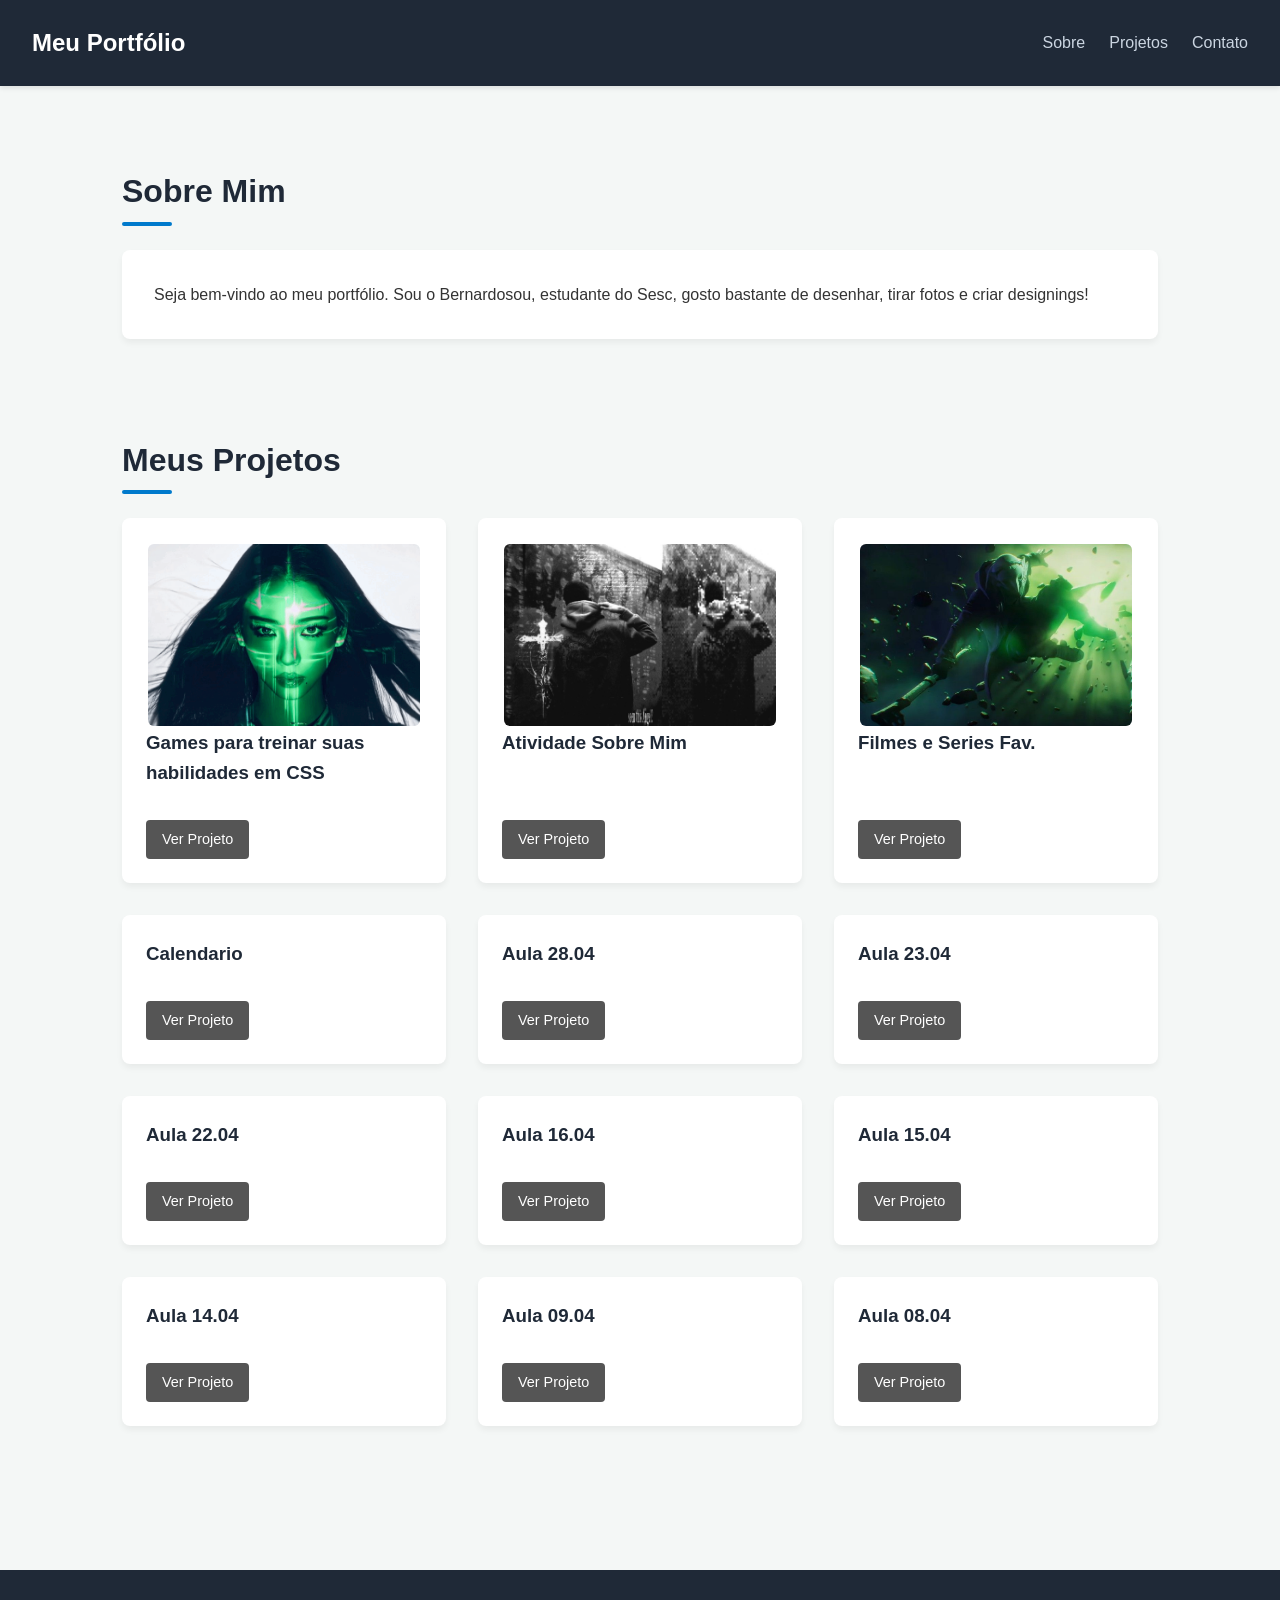
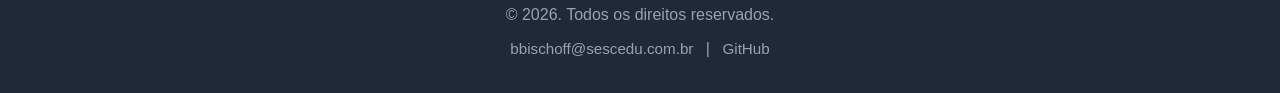
==== index.html @ f14ff58b "c" ====
<!DOCTYPE html>
<html lang="pt-br">

<head>
    <meta charset="UTF-8">
    <meta name="viewport" content="width=device-width, initial-scale=1.0">
    <title>Meu Portfólio de Projetos</title>
    <link rel="stylesheet" href="style.css">
</head>

<body>

    <!-- Cabeçalho com Menu de Navegação -->
    <header>
        <h1>Meu Portfólio</h1>
        <nav>
            <ul>
                <li><a href="#sobre">Sobre</a></li>
                <li><a href="#projetos">Projetos</a></li>
                <li><a href="#contato">Contato</a></li>
            </ul>
        </nav>
    </header>

    <div class="container">

        <!-- Seção Sobre Mim -->
        <section id="sobre">
            <h2>Sobre Mim</h2>
            <div class="about-content">
                <p>Seja bem-vindo ao meu portfólio. Sou o Bernardosou, estudante do Sesc, gosto bastante
        de desenhar, tirar fotos e criar designings! </p>
            </div>
        </section>


        <section id="projetos">
            <h2>Meus Projetos</h2>
            <div class="projects-grid">


                <div class="project-card">
                    <div class="project-info">
                        <img src="20260518_213108878_iOS.gif">
                        <h3>Games para treinar suas habilidades em CSS</h3>
                        <p></p>
                        <div class="project-links">
                            <a href="Arquivos/Games/games.html" target="_blank" class="btn">Ver Projeto</a>

                        </div>
                    </div>
                </div>


                <div class="project-card">
                    <div class="project-info">
                        <img src="foto3.jpg.jpg">
                        <h3>Atividade Sobre Mim</h3>
                        <p></p>
                        <div class="project-links">
                            <a href="Arquivos/sobre-mim/be.index.html" target="_blank" class="btn">Ver Projeto</a>

                        </div>
                    </div>
                </div>


                <div class="project-card">
                    <div class="project-info">
                        <img src="arcaneekko.jpg">
                        <h3>Filmes e Series Fav.</h3>
                        <p></p>
                        <div class="project-links">
                            <a href="Arquivos/SerieseFilmes/(A) Favoritos.html" target="_blank" class="btn">Ver Projeto</a>

                        </div>
                    </div>
                </div>

                <div class="project-card">
                    <div class="project-info">
                        <h3>Calendario</h3>
                        <p></p>
                        <div class="project-links">
                            <a href="Arquivos/calendario/index.html" target="_blank" class="btn">Ver Projeto</a>

                        </div>
                    </div>
                </div>

                <div class="project-card">
                    <div class="project-info">
                        <h3>Aula 28.04</h3>
                        <p></p>
                        <div class="project-links">
                            <a href="Arquivos/aula28-04/"_blank" class="btn">Ver Projeto</a>

                        </div>
                    </div>
                </div>
                <div class="project-card">
                    <div class="project-info">
                        <h3>Aula 23.04</h3>
                        <p></p>
                        <div class="project-links">
                            <a href="Arquivos/aula23-04/desafio.html" target="_blank" class="btn">Ver Projeto</a>

                        </div>
                    </div>
                </div>

                <div class="project-card">
                    <div class="project-info">
                        <h3>Aula 22.04</h3>
                        <p></p>
                        <div class="project-links">
                            <a href="Arquivos/aula22-04/" target="_blank" class="btn">Ver Projeto</a>

                        </div>
                    </div>
                </div>

                <div class="project-card">
                    <div class="project-info">
                        <h3>Aula 16.04</h3>
                        <p></p>
                        <div class="project-links">
                            <a href="Arquivos/aula16-04/index.html" target="_blank" class="btn">Ver Projeto</a>

                        </div>
                    </div>
                </div>
                <div class="project-card">
                    <div class="project-info">
                        <h3>Aula 15.04</h3>
                        <p></p>
                        <div class="project-links">
                            <a href="Arquivos/aula15-04/block_inline.html" target="_blank" class="btn">Ver Projeto</a>

                        </div>
                    </div>
                </div>
                <div class="project-card">
                    <div class="project-info">
                        <h3>Aula 14.04</h3>
                        <p></p>
                        <div class="project-links">
                            <a href="Arquivos/aula14-04/index.html" target="_blank" class="btn">Ver Projeto</a>

                        </div>
                    </div>
                </div>
                <div class="project-card">
                    <div class="project-info">
                        <h3>Aula 09.04</h3>
                        <p></p>
                        <div class="project-links">
                            <a href="Arquivos/aula09-04/index.html" target="_blank" class="btn">Ver Projeto</a>

                        </div>
                    </div>
                </div>

                <div class="project-card">
                    <div class="project-info">
                        <h3>Aula 08.04</h3>
                        <p></p>
                        <div class="project-links">
                            <a href="Arquivos/aula08-04/c.index.html" target="_blank" class="btn">Ver Projeto</a>

                        </div>
                    </div>
                </div>
            </div>
        </section>

    </div>


    <footer id="contato">
        <p>&copy; 2026. Todos os direitos reservados.</p>
        <div class="social-links">
            <a href="mailto:seuemail@email.com">bbischoff@sescedu.com.br</a> |
            <a href="https://github.com" target="_blank">GitHub</a>

        </div>
    </footer>

</body>

</html>
---- style.css ----
* {
            margin: 0;
            padding: 0;
            box-sizing: border-box;
            font-family: 'Segoe UI', Tahoma, Geneva, Verdana, sans-serif;
        }

        img{
            border: 2px solid white;
  border-radius: 8px;
        }
        body {
            background-color: #f4f7f6;
            color: #333;
            line-height: 1.6;
        }

        a {
            text-decoration: none;
            color: #007acc;
            transition: color 0.3s ease;
        }

        a:hover {
            color: #005999;
        }

        header {
            background-color: #1f2937;
            color: #fff;
            padding: 1.5rem 2rem;
            position: sticky;
            top: 0;
            z-index: 100;
            display: flex;
            justify-content: space-between;
            align-items: center;
            box-shadow: 0 2px 5px rgba(0,0,0,0.1);
        }

        header h1 {
            font-size: 1.5rem;
            font-weight: 600;
        }

        nav ul {
            display: flex;
            list-style: none;
            gap: 1.5rem;
        }

        nav a {
            color: #cbd5e1;
            font-weight: 500;
        }

        nav a:hover {
            color: #fff;
        }

        
        .container {
            max-width: 1100px;
            margin: 0 auto;
            padding: 2rem;
        }

        section {
            padding: 3rem 0;
        }

        h2 {
            font-size: 2rem;
            margin-bottom: 1.5rem;
            position: relative;
            padding-bottom: 0.5rem;
            color: #1f2937;
        }

        h2::after {
            content: '';
            position: absolute;
            left: 0;
            bottom: 0;
            width: 50px;
            height: 4px;
            background-color: #007acc;
            border-radius: 2px;
        }

       
        .about-content {
            background: #fff;
            padding: 2rem;
            border-radius: 8px;
            box-shadow: 0 4px 6px rgba(0,0,0,0.05);
        }

        .projects-grid {
            display: grid;
            grid-template-columns: repeat(auto-fit, minmax(300px, 1fr));
            gap: 2rem;
        }

        .project-card {
            background: #fff;
            border-radius: 8px;
            overflow: hidden;
            box-shadow: 0 4px 6px rgba(0,0,0,0.05);
            transition: transform 0.3s ease, box-shadow 0.3s ease;
            display: flex;
            flex-direction: column;
        }

        .project-card:hover {
            transform: translateY(-5px);
            box-shadow: 0 8px 15px rgba(0,0,0,0.1);
        }

        .project-info {
            padding: 1.5rem;
            display: flex;
            flex-direction: column;
            flex-grow: 1;
        }

        .project-info h3 {
            margin-bottom: 0.5rem;
            color: #1f2937;
        }

        .project-info p {
            color: #64748b;
            font-size: 0.95rem;
            margin-bottom: 1.5rem;
            flex-grow: 1;
        }

        .project-links {
            display: flex;
            gap: 1rem;
        }

        .btn {
            display: inline-block;
            padding: 0.5rem 1rem;
            background-color: #555;
            color: #fff;
            border-radius: 4px;
            font-size: 0.9rem;
            font-weight: 500;
            text-align: center;
        }

        .btn:hover {
            background-color: #3d6b4d;
            color: #fff;
        }

        .btn-outline {
            background-color: transparent;
            color: #007acc;
            border: 1px solid #007acc;
        }

        .btn-outline:hover {
            background-color: #e0f2fe;
            color: #005999;
        }

        /* Rodapé / Contato */
        footer {
            background-color: #1f2937;
            color: #94a3b8;
            text-align: center;
            padding: 2rem;
            margin-top: 4rem;
        }

        footer p {
            margin-bottom: 0.5rem;
        }

        .social-links a {
            color: #94a3b8;
            margin: 0 0.5rem;
            font-size: 0.95rem;
        }

        .social-links a:hover {
            color: #fff;
        }

        /* Responsividade */
        @media (max-width: 768px) {
            header {
                flex-direction: column;
                gap: 1rem;
                text-align: center;
            }
        }
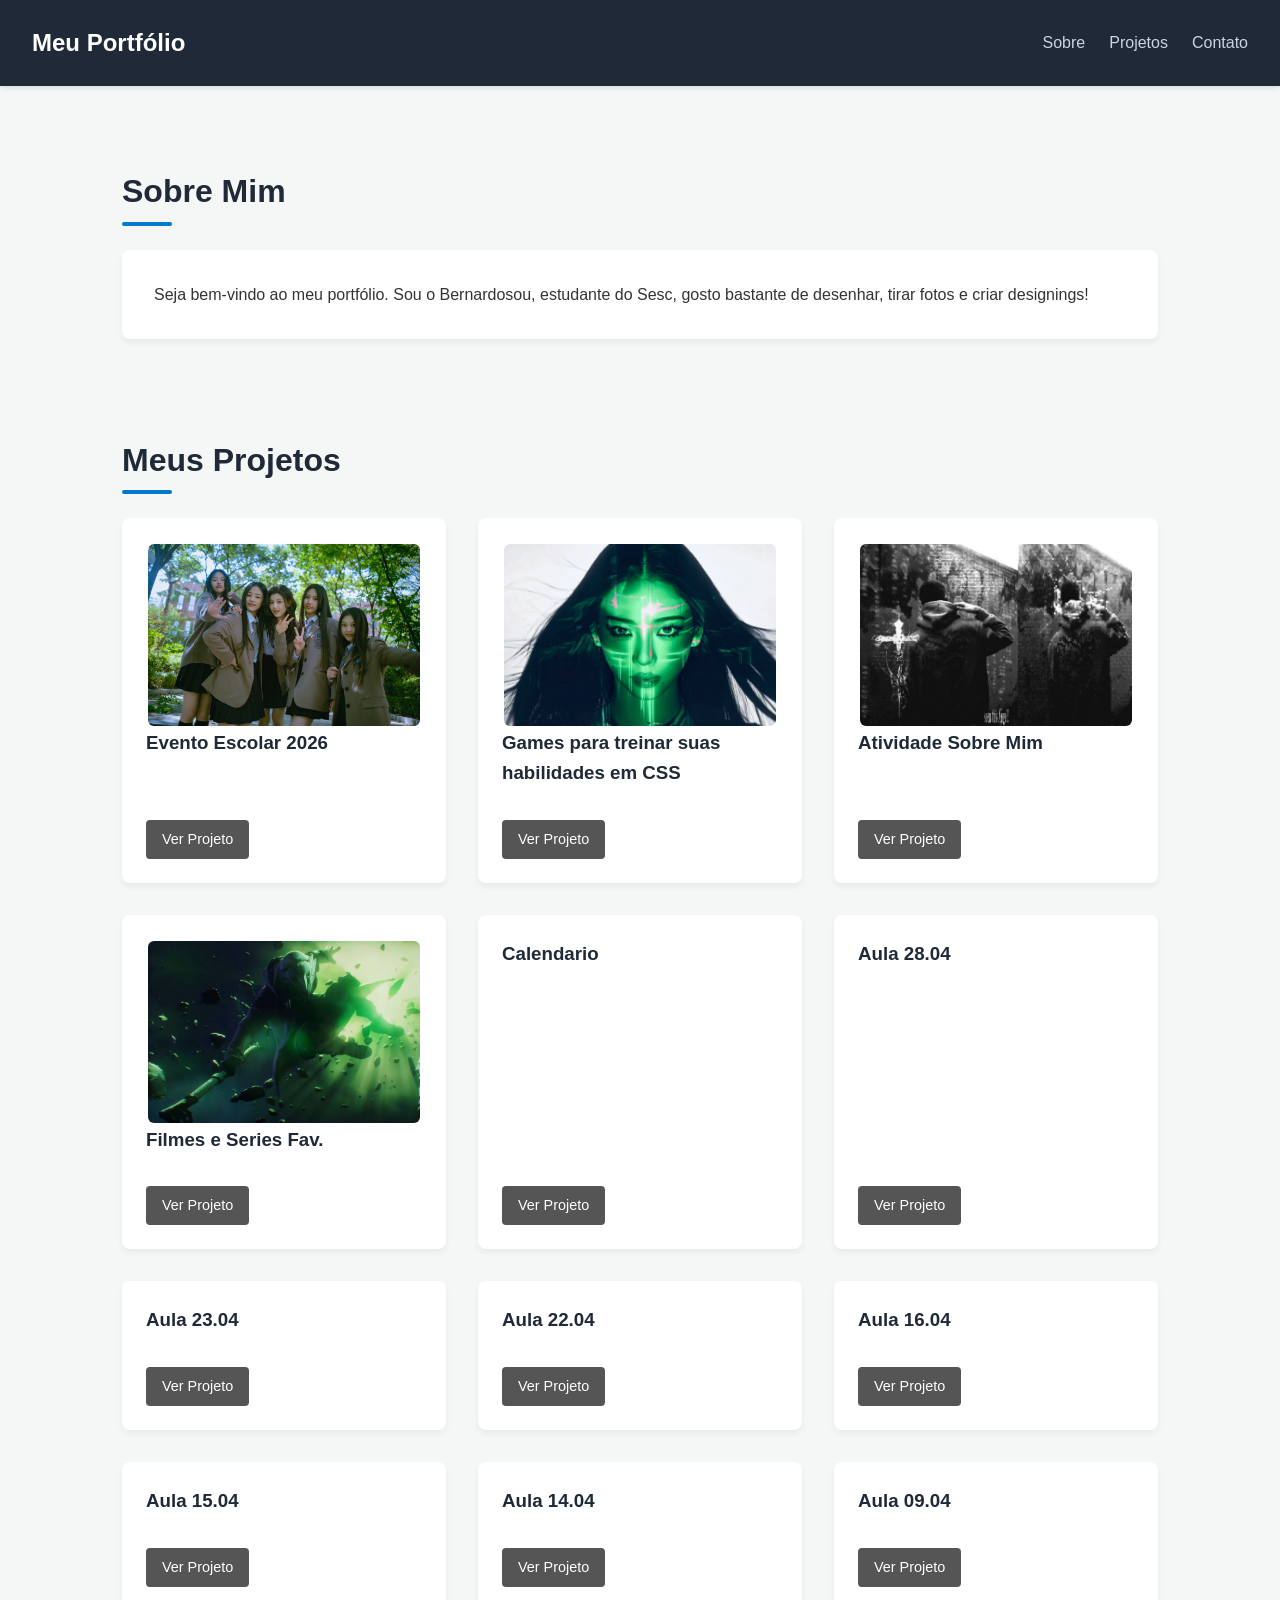
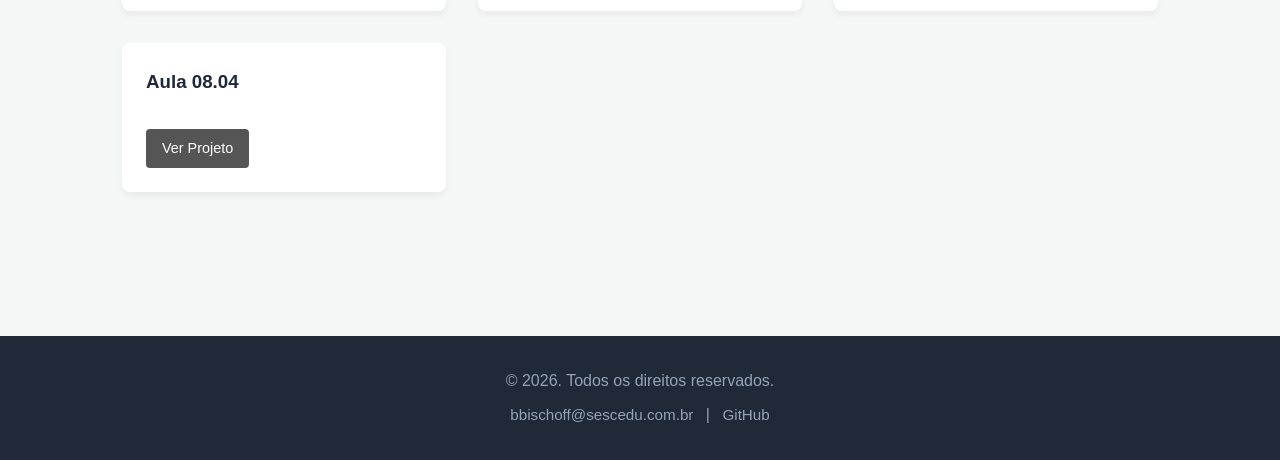
==== commit 19f0b6a8: "c" ====
--- a/index.html
+++ b/index.html
@@ -37,7 +37,17 @@
         <section id="projetos">
             <h2>Meus Projetos</h2>
             <div class="projects-grid">
-
+<div class="project-card">
+                    <div class="project-info">
+                        <img src="5newjeans5.jpg">
+                        <h3>Evento Escolar 2026</h3>
+                        <p></p>
+                        <div class="project-links">
+                            <a href="Arquivos/Evento-Escolar-2026/index.html" target="_blank" class="btn">Ver Projeto</a>
+
+                        </div>
+                    </div>
+                </div>
 
                 <div class="project-card">
                     <div class="project-info">
--- a/style.css
+++ b/style.css
@@ -167,8 +167,7 @@
             background-color: #e0f2fe;
             color: #005999;
         }
-
-        /* Rodapé / Contato */
+        
         footer {
             background-color: #1f2937;
             color: #94a3b8;
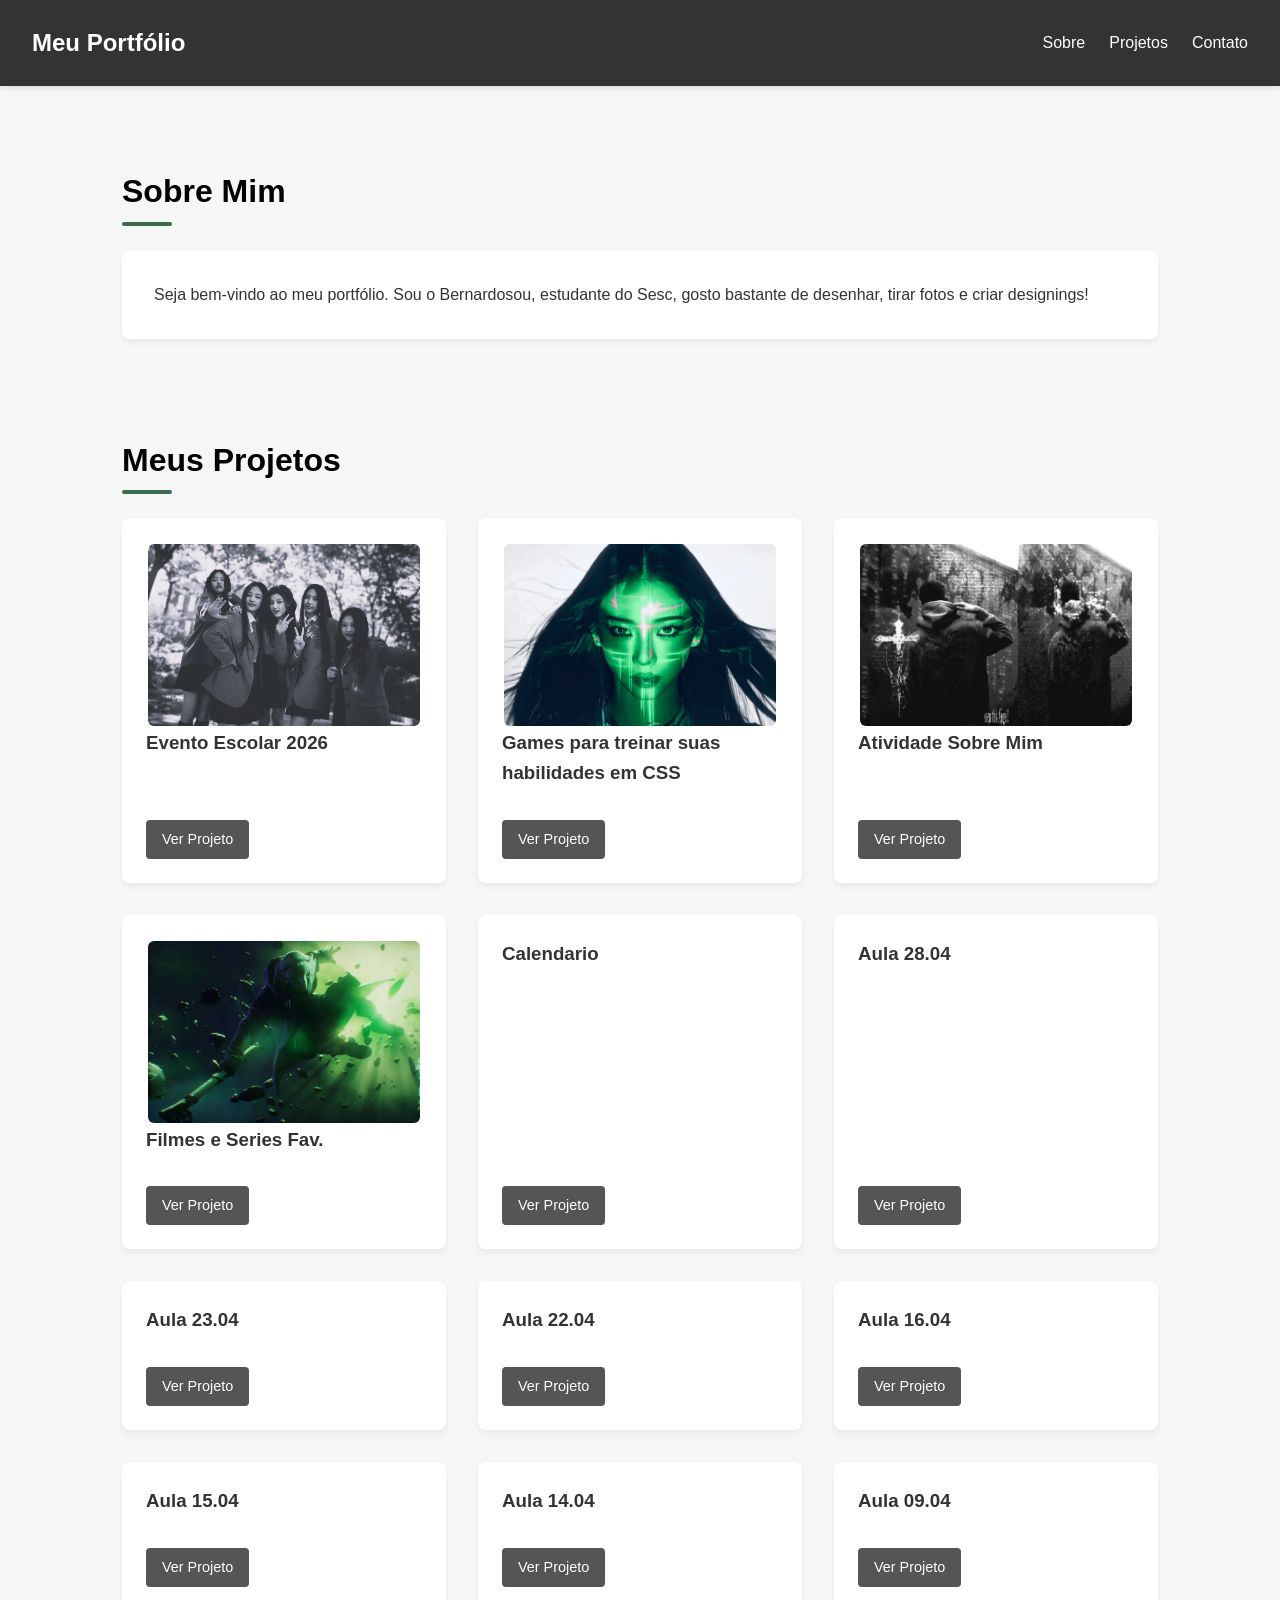
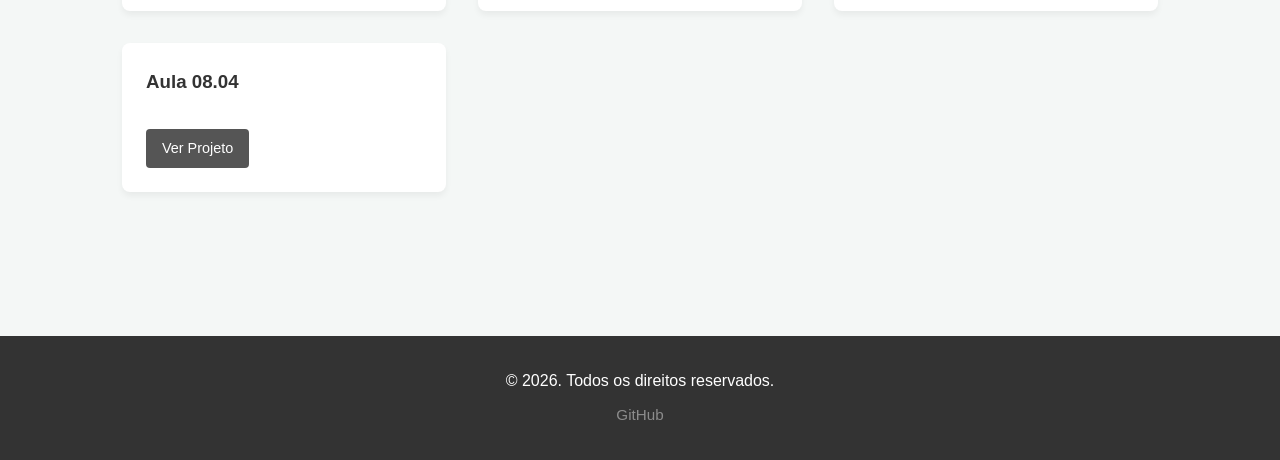
==== commit b47bc650: "commit" ====
--- a/index.html
+++ b/index.html
@@ -10,7 +10,6 @@
 
 <body>
 
-    <!-- Cabeçalho com Menu de Navegação -->
     <header>
         <h1>Meu Portfólio</h1>
         <nav>
@@ -24,7 +23,7 @@
 
     <div class="container">
 
-        <!-- Seção Sobre Mim -->
+       
         <section id="sobre">
             <h2>Sobre Mim</h2>
             <div class="about-content">
@@ -190,7 +189,7 @@
     <footer id="contato">
         <p>&copy; 2026. Todos os direitos reservados.</p>
         <div class="social-links">
-            <a href="mailto:seuemail@email.com">bbischoff@sescedu.com.br</a> |
+           
             <a href="https://github.com" target="_blank">GitHub</a>
 
         </div>
--- a/style.css
+++ b/style.css
@@ -17,16 +17,16 @@
 
         a {
             text-decoration: none;
-            color: #007acc;
+            color: #3d6b4d;
             transition: color 0.3s ease;
         }
 
         a:hover {
-            color: #005999;
+            color: #3d6b4d;
         }
 
         header {
-            background-color: #1f2937;
+            background-color: #333;
             color: #fff;
             padding: 1.5rem 2rem;
             position: sticky;
@@ -50,7 +50,7 @@
         }
 
         nav a {
-            color: #cbd5e1;
+            color: white;
             font-weight: 500;
         }
 
@@ -74,7 +74,7 @@
             margin-bottom: 1.5rem;
             position: relative;
             padding-bottom: 0.5rem;
-            color: #1f2937;
+            color: #000;
         }
 
         h2::after {
@@ -84,7 +84,7 @@
             bottom: 0;
             width: 50px;
             height: 4px;
-            background-color: #007acc;
+            background-color: #3d6b4d;
             border-radius: 2px;
         }
 
@@ -126,7 +126,7 @@
 
         .project-info h3 {
             margin-bottom: 0.5rem;
-            color: #1f2937;
+            color: #333;
         }
 
         .project-info p {
@@ -159,18 +159,18 @@
 
         .btn-outline {
             background-color: transparent;
-            color: #007acc;
-            border: 1px solid #007acc;
+            color: #3d6b4d;
+            border: 1px solid #3d6b4d;
         }
 
         .btn-outline:hover {
             background-color: #e0f2fe;
-            color: #005999;
+            color: #3d6b4d;
         }
         
         footer {
-            background-color: #1f2937;
-            color: #94a3b8;
+            background-color: #333;
+            color: white;
             text-align: center;
             padding: 2rem;
             margin-top: 4rem;
@@ -181,7 +181,7 @@
         }
 
         .social-links a {
-            color: #94a3b8;
+            color: rgb(140, 140, 140);
             margin: 0 0.5rem;
             font-size: 0.95rem;
         }
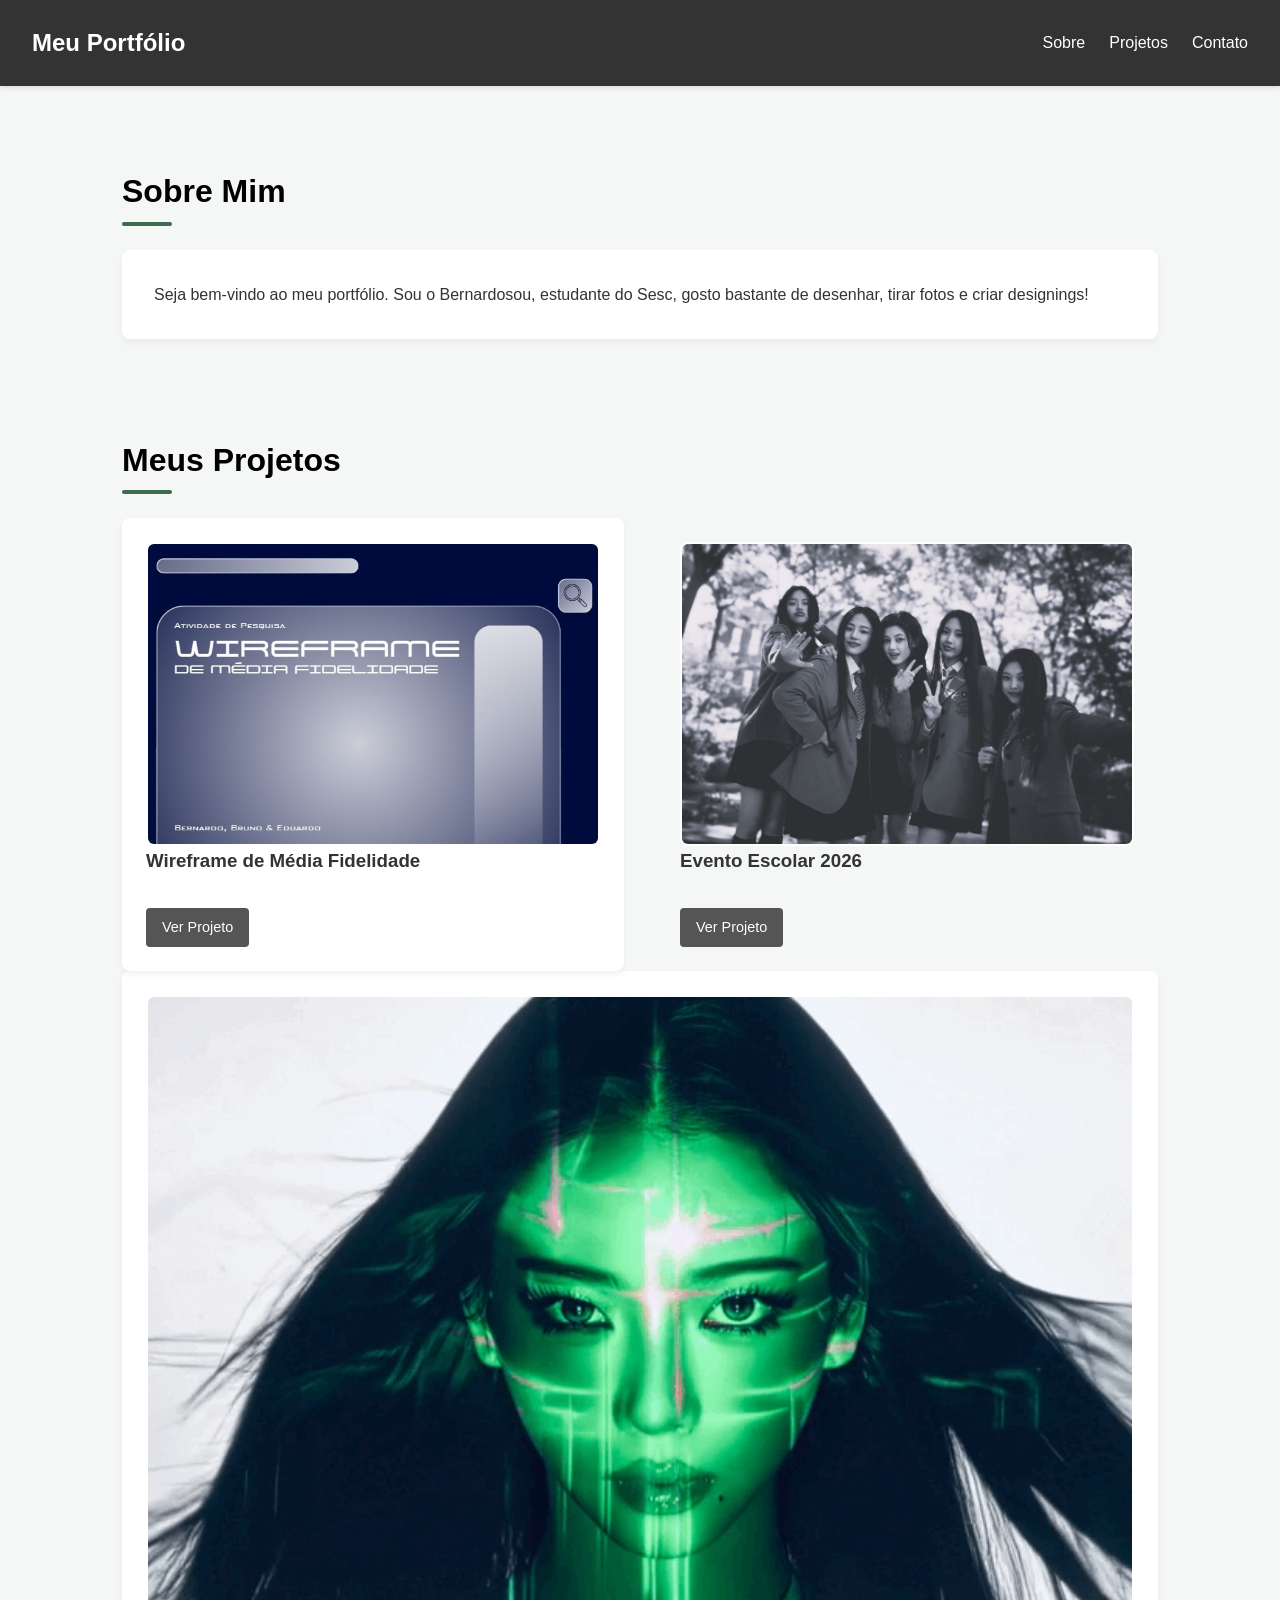
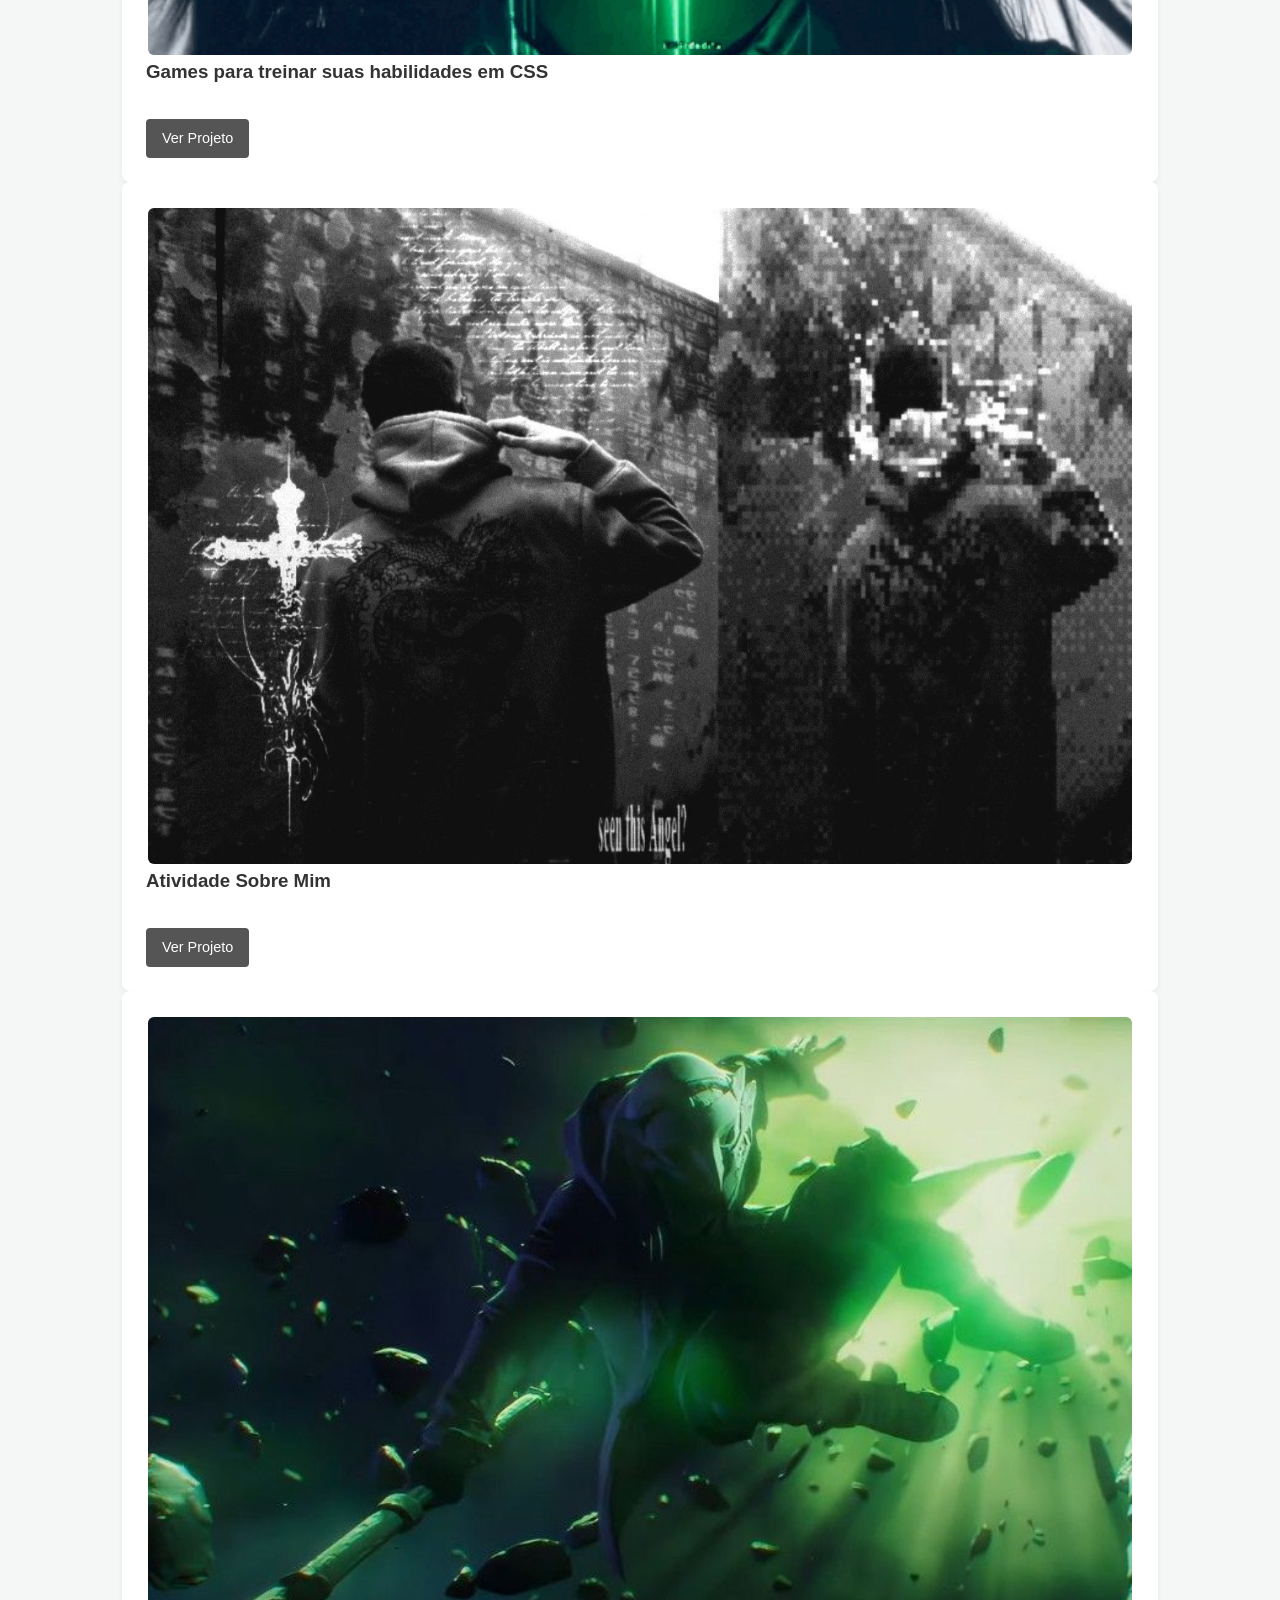
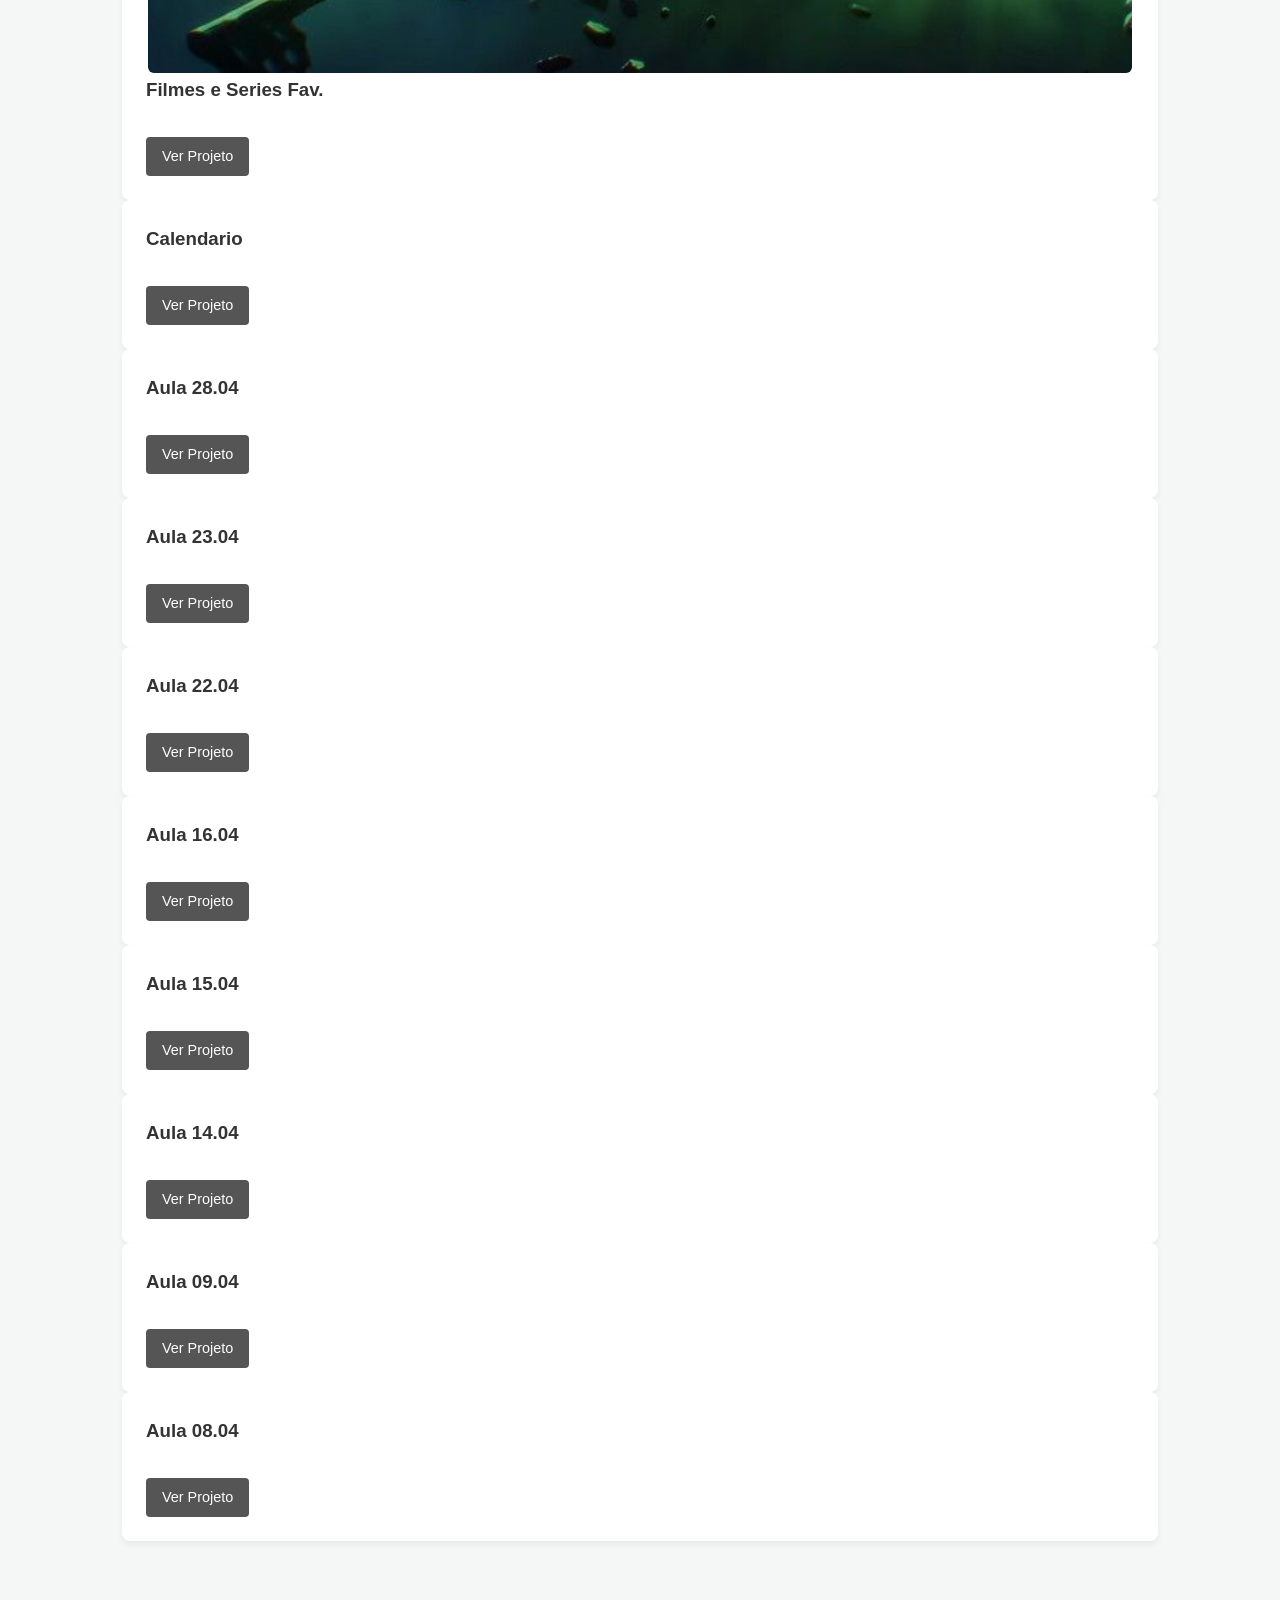
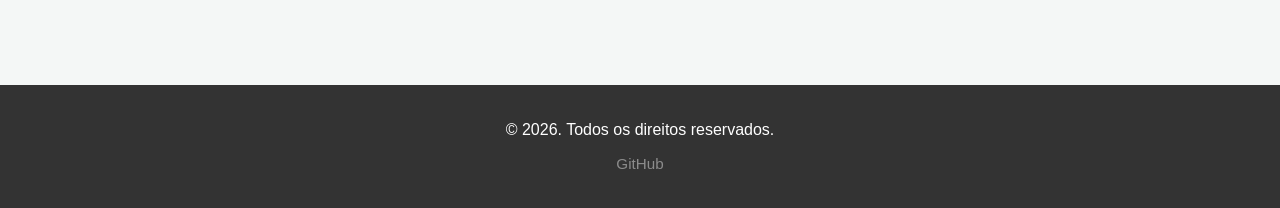
==== commit 4ce0b7da: "Comit" ====
--- a/index.html
+++ b/index.html
@@ -23,12 +23,12 @@
 
     <div class="container">
 
-       
+
         <section id="sobre">
             <h2>Sobre Mim</h2>
             <div class="about-content">
                 <p>Seja bem-vindo ao meu portfólio. Sou o Bernardosou, estudante do Sesc, gosto bastante
-        de desenhar, tirar fotos e criar designings! </p>
+                    de desenhar, tirar fotos e criar designings! </p>
             </div>
         </section>
 
@@ -36,152 +36,162 @@
         <section id="projetos">
             <h2>Meus Projetos</h2>
             <div class="projects-grid">
-<div class="project-card">
+                <div class="project-card">
                     <div class="project-info">
-                        <img src="5newjeans5.jpg">
-                        <h3>Evento Escolar 2026</h3>
+                        <img src="wmf.jpg">
+                        <h3>Wireframe de Média Fidelidade</h3>
                         <p></p>
                         <div class="project-links">
-                            <a href="Arquivos/Evento-Escolar-2026/index.html" target="_blank" class="btn">Ver Projeto</a>
+                            <a href="https://canva.link/zdh6vj65yzzpjho" target="_blank" class="btn">Ver Projeto</a>
 
                         </div>
                     </div>
                 </div>
-
-                <div class="project-card">
-                    <div class="project-info">
-                        <img src="20260518_213108878_iOS.gif">
-                        <h3>Games para treinar suas habilidades em CSS</h3>
-                        <p></p>
-                        <div class="project-links">
-                            <a href="Arquivos/Games/games.html" target="_blank" class="btn">Ver Projeto</a>
-
-                        </div>
-                    </div>
-                </div>
-
-
-                <div class="project-card">
-                    <div class="project-info">
-                        <img src="foto3.jpg.jpg">
-                        <h3>Atividade Sobre Mim</h3>
-                        <p></p>
-                        <div class="project-links">
-                            <a href="Arquivos/sobre-mim/be.index.html" target="_blank" class="btn">Ver Projeto</a>
-
-                        </div>
-                    </div>
-                </div>
-
-
-                <div class="project-card">
-                    <div class="project-info">
-                        <img src="arcaneekko.jpg">
-                        <h3>Filmes e Series Fav.</h3>
-                        <p></p>
-                        <div class="project-links">
-                            <a href="Arquivos/SerieseFilmes/(A) Favoritos.html" target="_blank" class="btn">Ver Projeto</a>
-
-                        </div>
-                    </div>
-                </div>
-
-                <div class="project-card">
-                    <div class="project-info">
-                        <h3>Calendario</h3>
-                        <p></p>
-                        <div class="project-links">
-                            <a href="Arquivos/calendario/index.html" target="_blank" class="btn">Ver Projeto</a>
-
-                        </div>
-                    </div>
-                </div>
-
-                <div class="project-card">
-                    <div class="project-info">
-                        <h3>Aula 28.04</h3>
-                        <p></p>
-                        <div class="project-links">
-                            <a href="Arquivos/aula28-04/"_blank" class="btn">Ver Projeto</a>
-
-                        </div>
-                    </div>
-                </div>
-                <div class="project-card">
-                    <div class="project-info">
-                        <h3>Aula 23.04</h3>
-                        <p></p>
-                        <div class="project-links">
-                            <a href="Arquivos/aula23-04/desafio.html" target="_blank" class="btn">Ver Projeto</a>
-
-                        </div>
-                    </div>
-                </div>
-
-                <div class="project-card">
-                    <div class="project-info">
-                        <h3>Aula 22.04</h3>
-                        <p></p>
-                        <div class="project-links">
-                            <a href="Arquivos/aula22-04/" target="_blank" class="btn">Ver Projeto</a>
-
-                        </div>
-                    </div>
-                </div>
-
-                <div class="project-card">
-                    <div class="project-info">
-                        <h3>Aula 16.04</h3>
-                        <p></p>
-                        <div class="project-links">
-                            <a href="Arquivos/aula16-04/index.html" target="_blank" class="btn">Ver Projeto</a>
-
-                        </div>
-                    </div>
-                </div>
-                <div class="project-card">
-                    <div class="project-info">
-                        <h3>Aula 15.04</h3>
-                        <p></p>
-                        <div class="project-links">
-                            <a href="Arquivos/aula15-04/block_inline.html" target="_blank" class="btn">Ver Projeto</a>
-
-                        </div>
-                    </div>
-                </div>
-                <div class="project-card">
-                    <div class="project-info">
-                        <h3>Aula 14.04</h3>
-                        <p></p>
-                        <div class="project-links">
-                            <a href="Arquivos/aula14-04/index.html" target="_blank" class="btn">Ver Projeto</a>
-
-                        </div>
-                    </div>
-                </div>
-                <div class="project-card">
-                    <div class="project-info">
-                        <h3>Aula 09.04</h3>
-                        <p></p>
-                        <div class="project-links">
-                            <a href="Arquivos/aula09-04/index.html" target="_blank" class="btn">Ver Projeto</a>
-
-                        </div>
-                    </div>
-                </div>
-
-                <div class="project-card">
-                    <div class="project-info">
-                        <h3>Aula 08.04</h3>
-                        <p></p>
-                        <div class="project-links">
-                            <a href="Arquivos/aula08-04/c.index.html" target="_blank" class="btn">Ver Projeto</a>
-
-                        </div>
-                    </div>
-                </div>
-            </div>
-        </section>
+                <div class="project-info">
+                    <img src="5newjeans5.jpg">
+                    <h3>Evento Escolar 2026</h3>
+                    <p></p>
+                    <div class="project-links">
+                        <a href="Arquivos/Evento-Escolar-2026/index.html" target="_blank" class="btn">Ver Projeto</a>
+
+                    </div>
+                </div>
+            </div>
+
+            <div class="project-card">
+                <div class="project-info">
+                    <img src="20260518_213108878_iOS.gif">
+                    <h3>Games para treinar suas habilidades em CSS</h3>
+                    <p></p>
+                    <div class="project-links">
+                        <a href="Arquivos/Games/games.html" target="_blank" class="btn">Ver Projeto</a>
+
+                    </div>
+                </div>
+            </div>
+
+
+            <div class="project-card">
+                <div class="project-info">
+                    <img src="foto3.jpg.jpg">
+                    <h3>Atividade Sobre Mim</h3>
+                    <p></p>
+                    <div class="project-links">
+                        <a href="Arquivos/sobre-mim/be.index.html" target="_blank" class="btn">Ver Projeto</a>
+
+                    </div>
+                </div>
+            </div>
+
+
+            <div class="project-card">
+                <div class="project-info">
+                    <img src="arcaneekko.jpg">
+                    <h3>Filmes e Series Fav.</h3>
+                    <p></p>
+                    <div class="project-links">
+                        <a href="Arquivos/SerieseFilmes/(A) Favoritos.html" target="_blank" class="btn">Ver Projeto</a>
+
+                    </div>
+                </div>
+            </div>
+
+            <div class="project-card">
+                <div class="project-info">
+                    <h3>Calendario</h3>
+                    <p></p>
+                    <div class="project-links">
+                        <a href="Arquivos/calendario/index.html" target="_blank" class="btn">Ver Projeto</a>
+
+                    </div>
+                </div>
+            </div>
+
+            <div class="project-card">
+                <div class="project-info">
+                    <h3>Aula 28.04</h3>
+                    <p></p>
+                    <div class="project-links">
+                        <a href="Arquivos/aula28-04/" _blank" class="btn">Ver Projeto</a>
+
+                    </div>
+                </div>
+            </div>
+            <div class="project-card">
+                <div class="project-info">
+                    <h3>Aula 23.04</h3>
+                    <p></p>
+                    <div class="project-links">
+                        <a href="Arquivos/aula23-04/desafio.html" target="_blank" class="btn">Ver Projeto</a>
+
+                    </div>
+                </div>
+            </div>
+
+            <div class="project-card">
+                <div class="project-info">
+                    <h3>Aula 22.04</h3>
+                    <p></p>
+                    <div class="project-links">
+                        <a href="Arquivos/aula22-04/" target="_blank" class="btn">Ver Projeto</a>
+
+                    </div>
+                </div>
+            </div>
+
+            <div class="project-card">
+                <div class="project-info">
+                    <h3>Aula 16.04</h3>
+                    <p></p>
+                    <div class="project-links">
+                        <a href="Arquivos/aula16-04/index.html" target="_blank" class="btn">Ver Projeto</a>
+
+                    </div>
+                </div>
+            </div>
+            <div class="project-card">
+                <div class="project-info">
+                    <h3>Aula 15.04</h3>
+                    <p></p>
+                    <div class="project-links">
+                        <a href="Arquivos/aula15-04/block_inline.html" target="_blank" class="btn">Ver Projeto</a>
+
+                    </div>
+                </div>
+            </div>
+            <div class="project-card">
+                <div class="project-info">
+                    <h3>Aula 14.04</h3>
+                    <p></p>
+                    <div class="project-links">
+                        <a href="Arquivos/aula14-04/index.html" target="_blank" class="btn">Ver Projeto</a>
+
+                    </div>
+                </div>
+            </div>
+            <div class="project-card">
+                <div class="project-info">
+                    <h3>Aula 09.04</h3>
+                    <p></p>
+                    <div class="project-links">
+                        <a href="Arquivos/aula09-04/index.html" target="_blank" class="btn">Ver Projeto</a>
+
+                    </div>
+                </div>
+            </div>
+
+            <div class="project-card">
+                <div class="project-info">
+                    <h3>Aula 08.04</h3>
+                    <p></p>
+                    <div class="project-links">
+                        <a href="Arquivos/aula08-04/c.index.html" target="_blank" class="btn">Ver Projeto</a>
+
+                    </div>
+                </div>
+            </div>
+    </div>
+    </section>
 
     </div>
 
@@ -189,7 +199,7 @@
     <footer id="contato">
         <p>&copy; 2026. Todos os direitos reservados.</p>
         <div class="social-links">
-           
+
             <a href="https://github.com" target="_blank">GitHub</a>
 
         </div>
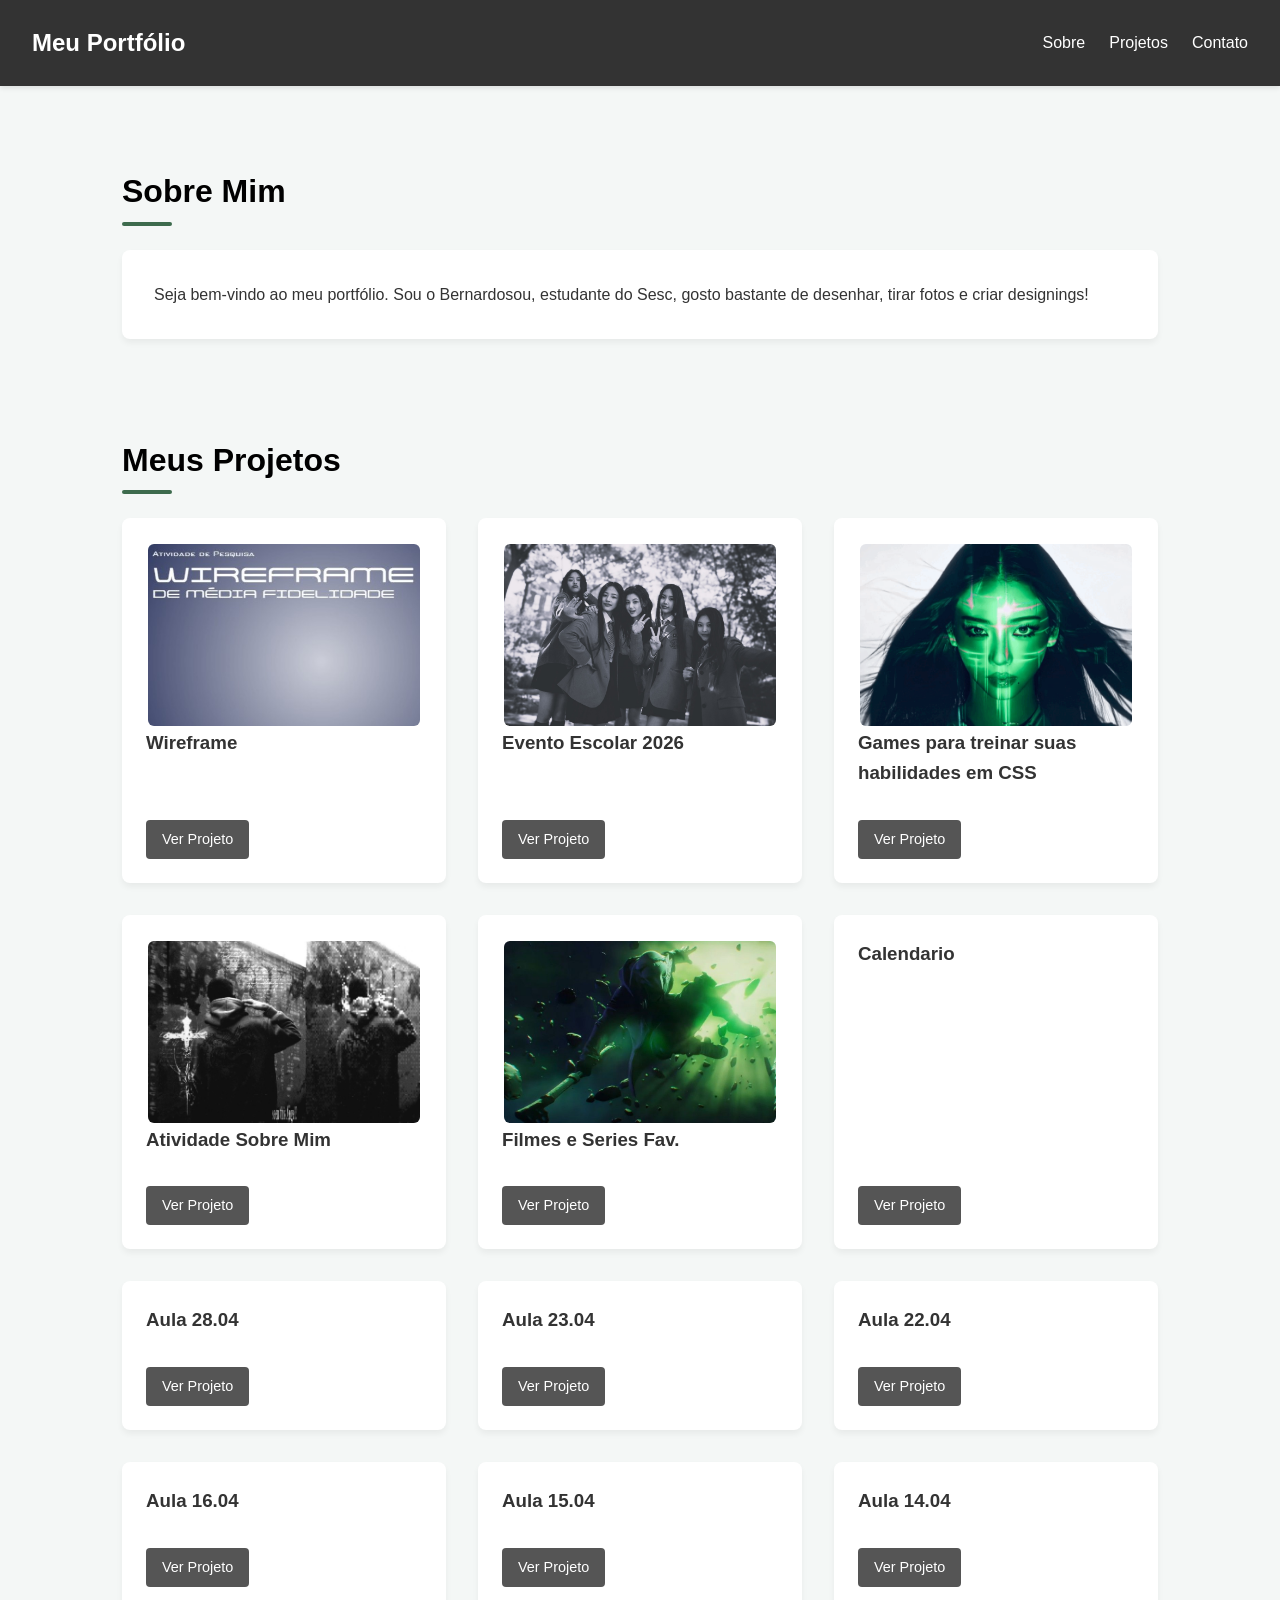
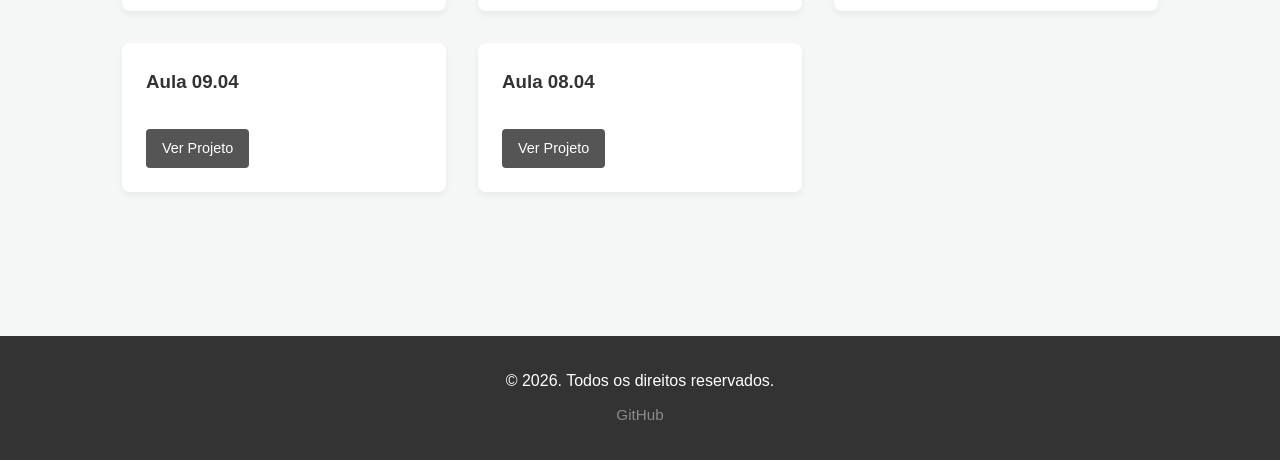
==== commit 2f5bc31c: "commit" ====
--- a/index.html
+++ b/index.html
@@ -39,7 +39,7 @@
                 <div class="project-card">
                     <div class="project-info">
                         <img src="wmf.jpg">
-                        <h3>Wireframe de Média Fidelidade</h3>
+                        <h3>Wireframe</h3>
                         <p></p>
                         <div class="project-links">
                             <a href="https://canva.link/zdh6vj65yzzpjho" target="_blank" class="btn">Ver Projeto</a>
@@ -47,151 +47,154 @@
                         </div>
                     </div>
                 </div>
-                <div class="project-info">
-                    <img src="5newjeans5.jpg">
-                    <h3>Evento Escolar 2026</h3>
-                    <p></p>
-                    <div class="project-links">
-                        <a href="Arquivos/Evento-Escolar-2026/index.html" target="_blank" class="btn">Ver Projeto</a>
-
+                <div class="project-card">
+                    <div class="project-info">
+                        <img src="5newjeans5.jpg">
+                        <h3>Evento Escolar 2026</h3>
+                        <p></p>
+                        <div class="project-links">
+                            <a href="Arquivos/Evento-Escolar-2026/index.html" target="_blank" class="btn">Ver
+                                Projeto</a>
+
+                        </div>
+                    </div>
+                </div>
+
+                <div class="project-card">
+                    <div class="project-info">
+                        <img src="20260518_213108878_iOS.gif">
+                        <h3>Games para treinar suas habilidades em CSS</h3>
+                        <p></p>
+                        <div class="project-links">
+                            <a href="Arquivos/Games/games.html" target="_blank" class="btn">Ver Projeto</a>
+
+                        </div>
+                    </div>
+                </div>
+
+
+                <div class="project-card">
+                    <div class="project-info">
+                        <img src="foto3.jpg.jpg">
+                        <h3>Atividade Sobre Mim</h3>
+                        <p></p>
+                        <div class="project-links">
+                            <a href="Arquivos/sobre-mim/be.index.html" target="_blank" class="btn">Ver Projeto</a>
+
+                        </div>
+                    </div>
+                </div>
+
+
+                <div class="project-card">
+                    <div class="project-info">
+                        <img src="arcaneekko.jpg">
+                        <h3>Filmes e Series Fav.</h3>
+                        <p></p>
+                        <div class="project-links">
+                            <a href="Arquivos/SerieseFilmes/(A) Favoritos.html" target="_blank" class="btn">Ver
+                                Projeto</a>
+
+                        </div>
+                    </div>
+                </div>
+
+                <div class="project-card">
+                    <div class="project-info">
+                        <h3>Calendario</h3>
+                        <p></p>
+                        <div class="project-links">
+                            <a href="Arquivos/calendario/index.html" target="_blank" class="btn">Ver Projeto</a>
+
+                        </div>
+                    </div>
+                </div>
+
+                <div class="project-card">
+                    <div class="project-info">
+                        <h3>Aula 28.04</h3>
+                        <p></p>
+                        <div class="project-links">
+                            <a href="Arquivos/aula28-04/" _blank" class="btn">Ver Projeto</a>
+
+                        </div>
+                    </div>
+                </div>
+                <div class="project-card">
+                    <div class="project-info">
+                        <h3>Aula 23.04</h3>
+                        <p></p>
+                        <div class="project-links">
+                            <a href="Arquivos/aula23-04/desafio.html" target="_blank" class="btn">Ver Projeto</a>
+
+                        </div>
+                    </div>
+                </div>
+
+                <div class="project-card">
+                    <div class="project-info">
+                        <h3>Aula 22.04</h3>
+                        <p></p>
+                        <div class="project-links">
+                            <a href="Arquivos/aula22-04/" target="_blank" class="btn">Ver Projeto</a>
+
+                        </div>
+                    </div>
+                </div>
+
+                <div class="project-card">
+                    <div class="project-info">
+                        <h3>Aula 16.04</h3>
+                        <p></p>
+                        <div class="project-links">
+                            <a href="Arquivos/aula16-04/index.html" target="_blank" class="btn">Ver Projeto</a>
+
+                        </div>
+                    </div>
+                </div>
+                <div class="project-card">
+                    <div class="project-info">
+                        <h3>Aula 15.04</h3>
+                        <p></p>
+                        <div class="project-links">
+                            <a href="Arquivos/aula15-04/block_inline.html" target="_blank" class="btn">Ver Projeto</a>
+
+                        </div>
+                    </div>
+                </div>
+                <div class="project-card">
+                    <div class="project-info">
+                        <h3>Aula 14.04</h3>
+                        <p></p>
+                        <div class="project-links">
+                            <a href="Arquivos/aula14-04/index.html" target="_blank" class="btn">Ver Projeto</a>
+
+                        </div>
+                    </div>
+                </div>
+                <div class="project-card">
+                    <div class="project-info">
+                        <h3>Aula 09.04</h3>
+                        <p></p>
+                        <div class="project-links">
+                            <a href="Arquivos/aula09-04/index.html" target="_blank" class="btn">Ver Projeto</a>
+
+                        </div>
+                    </div>
+                </div>
+
+                <div class="project-card">
+                    <div class="project-info">
+                        <h3>Aula 08.04</h3>
+                        <p></p>
+                        <div class="project-links">
+                            <a href="Arquivos/aula08-04/c.index.html" target="_blank" class="btn">Ver Projeto</a>
+
+                        </div>
                     </div>
                 </div>
             </div>
-
-            <div class="project-card">
-                <div class="project-info">
-                    <img src="20260518_213108878_iOS.gif">
-                    <h3>Games para treinar suas habilidades em CSS</h3>
-                    <p></p>
-                    <div class="project-links">
-                        <a href="Arquivos/Games/games.html" target="_blank" class="btn">Ver Projeto</a>
-
-                    </div>
-                </div>
-            </div>
-
-
-            <div class="project-card">
-                <div class="project-info">
-                    <img src="foto3.jpg.jpg">
-                    <h3>Atividade Sobre Mim</h3>
-                    <p></p>
-                    <div class="project-links">
-                        <a href="Arquivos/sobre-mim/be.index.html" target="_blank" class="btn">Ver Projeto</a>
-
-                    </div>
-                </div>
-            </div>
-
-
-            <div class="project-card">
-                <div class="project-info">
-                    <img src="arcaneekko.jpg">
-                    <h3>Filmes e Series Fav.</h3>
-                    <p></p>
-                    <div class="project-links">
-                        <a href="Arquivos/SerieseFilmes/(A) Favoritos.html" target="_blank" class="btn">Ver Projeto</a>
-
-                    </div>
-                </div>
-            </div>
-
-            <div class="project-card">
-                <div class="project-info">
-                    <h3>Calendario</h3>
-                    <p></p>
-                    <div class="project-links">
-                        <a href="Arquivos/calendario/index.html" target="_blank" class="btn">Ver Projeto</a>
-
-                    </div>
-                </div>
-            </div>
-
-            <div class="project-card">
-                <div class="project-info">
-                    <h3>Aula 28.04</h3>
-                    <p></p>
-                    <div class="project-links">
-                        <a href="Arquivos/aula28-04/" _blank" class="btn">Ver Projeto</a>
-
-                    </div>
-                </div>
-            </div>
-            <div class="project-card">
-                <div class="project-info">
-                    <h3>Aula 23.04</h3>
-                    <p></p>
-                    <div class="project-links">
-                        <a href="Arquivos/aula23-04/desafio.html" target="_blank" class="btn">Ver Projeto</a>
-
-                    </div>
-                </div>
-            </div>
-
-            <div class="project-card">
-                <div class="project-info">
-                    <h3>Aula 22.04</h3>
-                    <p></p>
-                    <div class="project-links">
-                        <a href="Arquivos/aula22-04/" target="_blank" class="btn">Ver Projeto</a>
-
-                    </div>
-                </div>
-            </div>
-
-            <div class="project-card">
-                <div class="project-info">
-                    <h3>Aula 16.04</h3>
-                    <p></p>
-                    <div class="project-links">
-                        <a href="Arquivos/aula16-04/index.html" target="_blank" class="btn">Ver Projeto</a>
-
-                    </div>
-                </div>
-            </div>
-            <div class="project-card">
-                <div class="project-info">
-                    <h3>Aula 15.04</h3>
-                    <p></p>
-                    <div class="project-links">
-                        <a href="Arquivos/aula15-04/block_inline.html" target="_blank" class="btn">Ver Projeto</a>
-
-                    </div>
-                </div>
-            </div>
-            <div class="project-card">
-                <div class="project-info">
-                    <h3>Aula 14.04</h3>
-                    <p></p>
-                    <div class="project-links">
-                        <a href="Arquivos/aula14-04/index.html" target="_blank" class="btn">Ver Projeto</a>
-
-                    </div>
-                </div>
-            </div>
-            <div class="project-card">
-                <div class="project-info">
-                    <h3>Aula 09.04</h3>
-                    <p></p>
-                    <div class="project-links">
-                        <a href="Arquivos/aula09-04/index.html" target="_blank" class="btn">Ver Projeto</a>
-
-                    </div>
-                </div>
-            </div>
-
-            <div class="project-card">
-                <div class="project-info">
-                    <h3>Aula 08.04</h3>
-                    <p></p>
-                    <div class="project-links">
-                        <a href="Arquivos/aula08-04/c.index.html" target="_blank" class="btn">Ver Projeto</a>
-
-                    </div>
-                </div>
-            </div>
-    </div>
-    </section>
+        </section>
 
     </div>
 
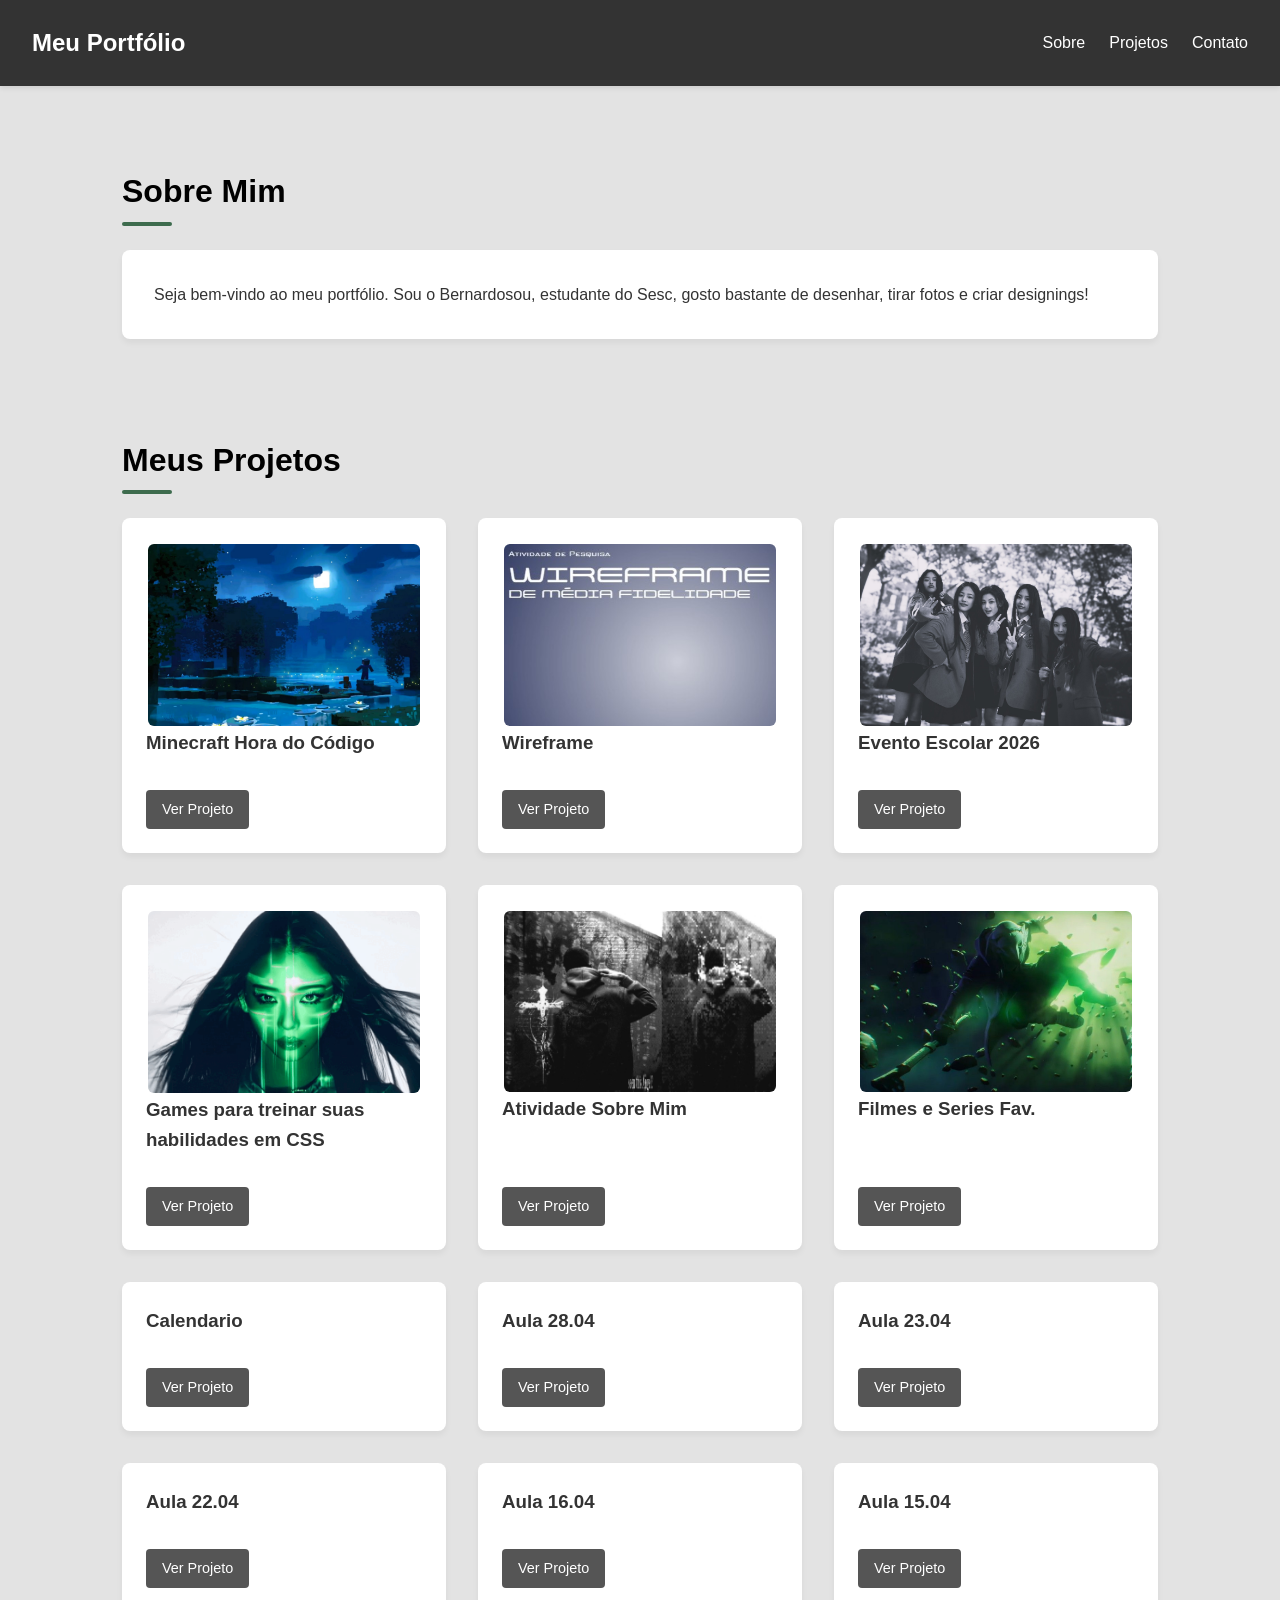
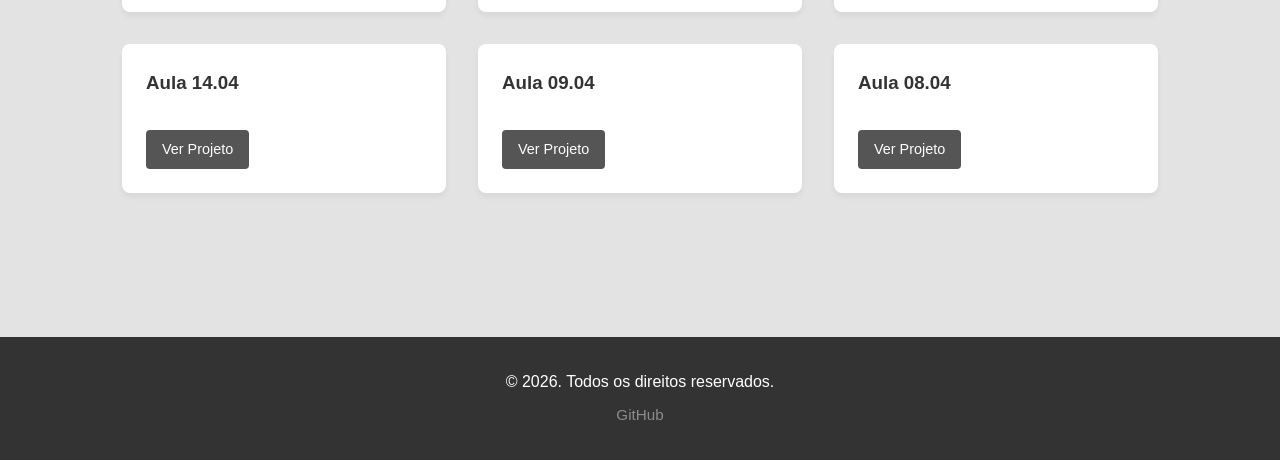
==== commit 760ffc0a: "commit" ====
--- a/index.html
+++ b/index.html
@@ -38,6 +38,18 @@
             <div class="projects-grid">
                 <div class="project-card">
                     <div class="project-info">
+                        <img src="wallpaper-mine2.jpg">
+                        <h3>Minecraft Hora do Código</h3>
+                        <p></p>
+                        <div class="project-links">
+                            <a href="Arquivos/Minecraft cod/mine.html" target="_blank" class="btn">Ver Projeto</a>
+
+                        </div>
+                    </div>
+                </div>
+
+                <div class="project-card">
+                    <div class="project-info">
                         <img src="wmf.jpg">
                         <h3>Wireframe</h3>
                         <p></p>
--- a/style.css
+++ b/style.css
@@ -10,7 +10,7 @@
   border-radius: 8px;
         }
         body {
-            background-color: #f4f7f6;
+            background-color: #e3e3e3;
             color: #333;
             line-height: 1.6;
         }
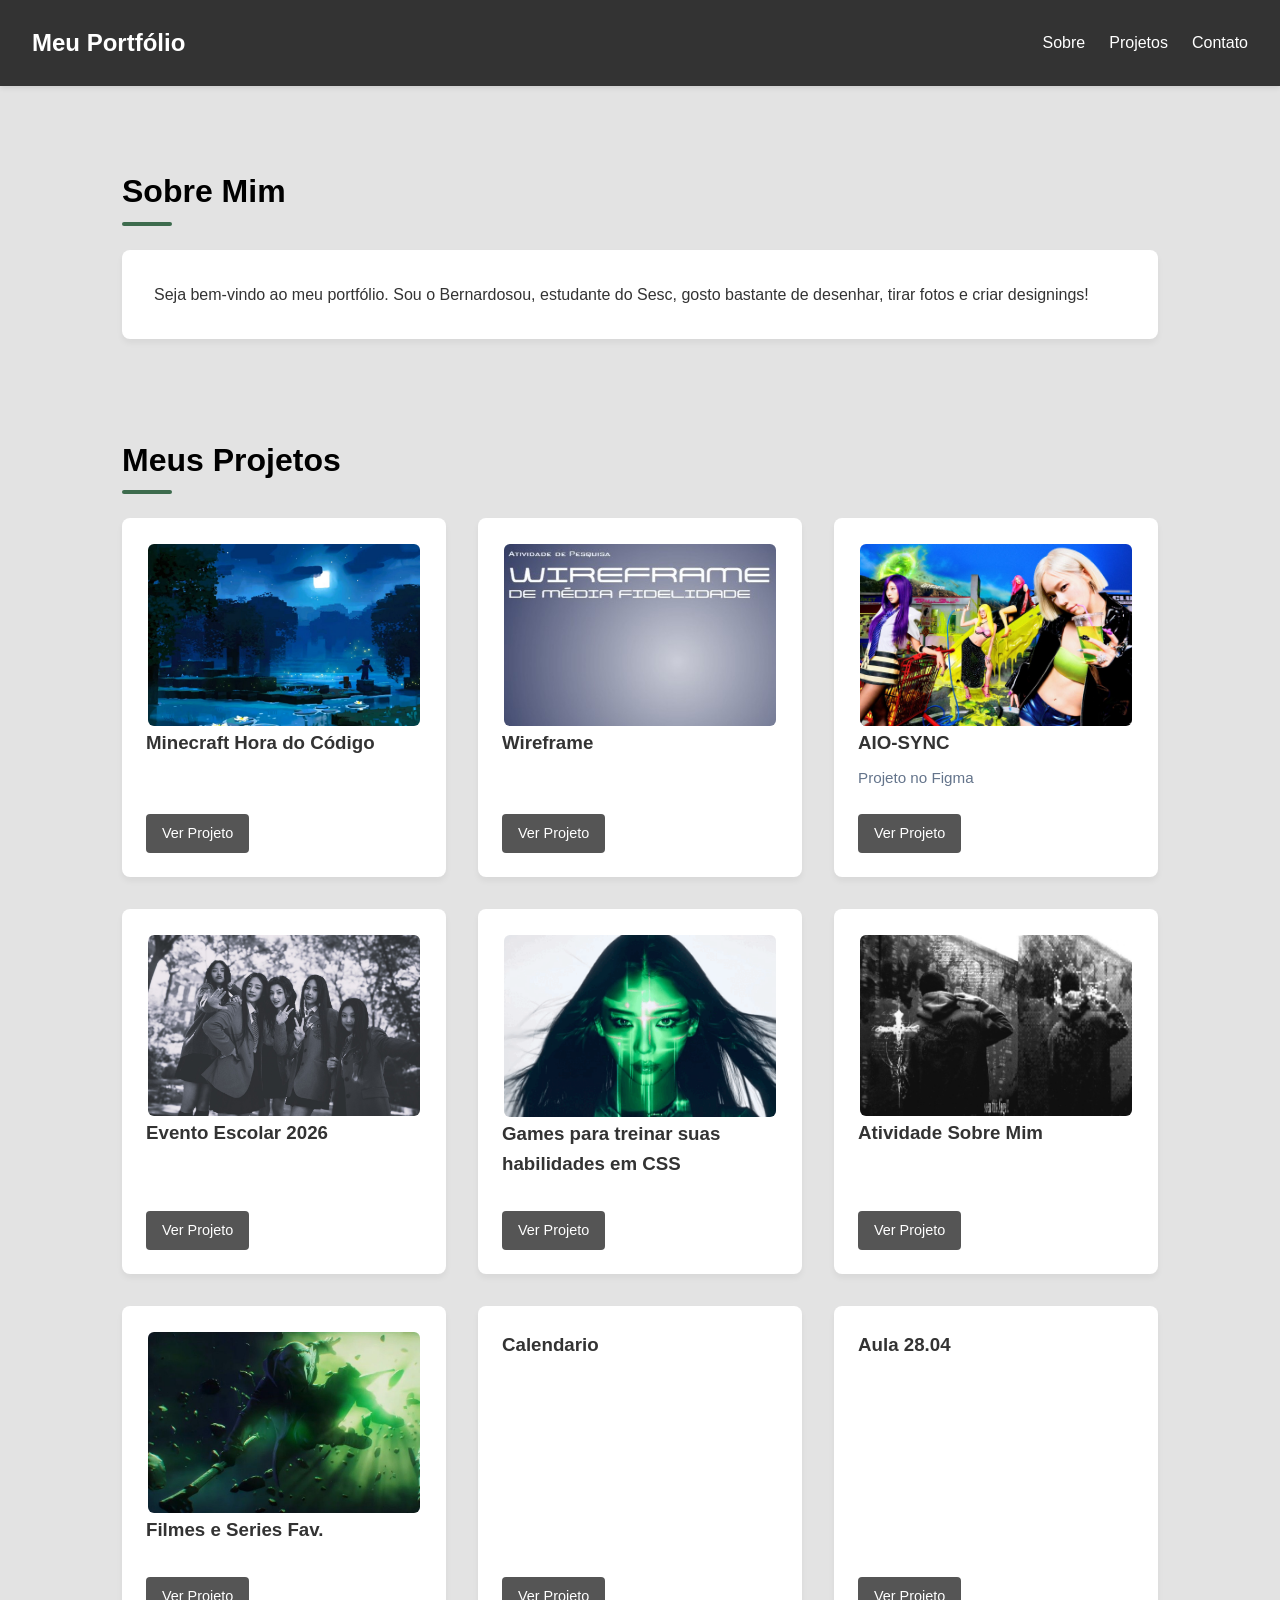
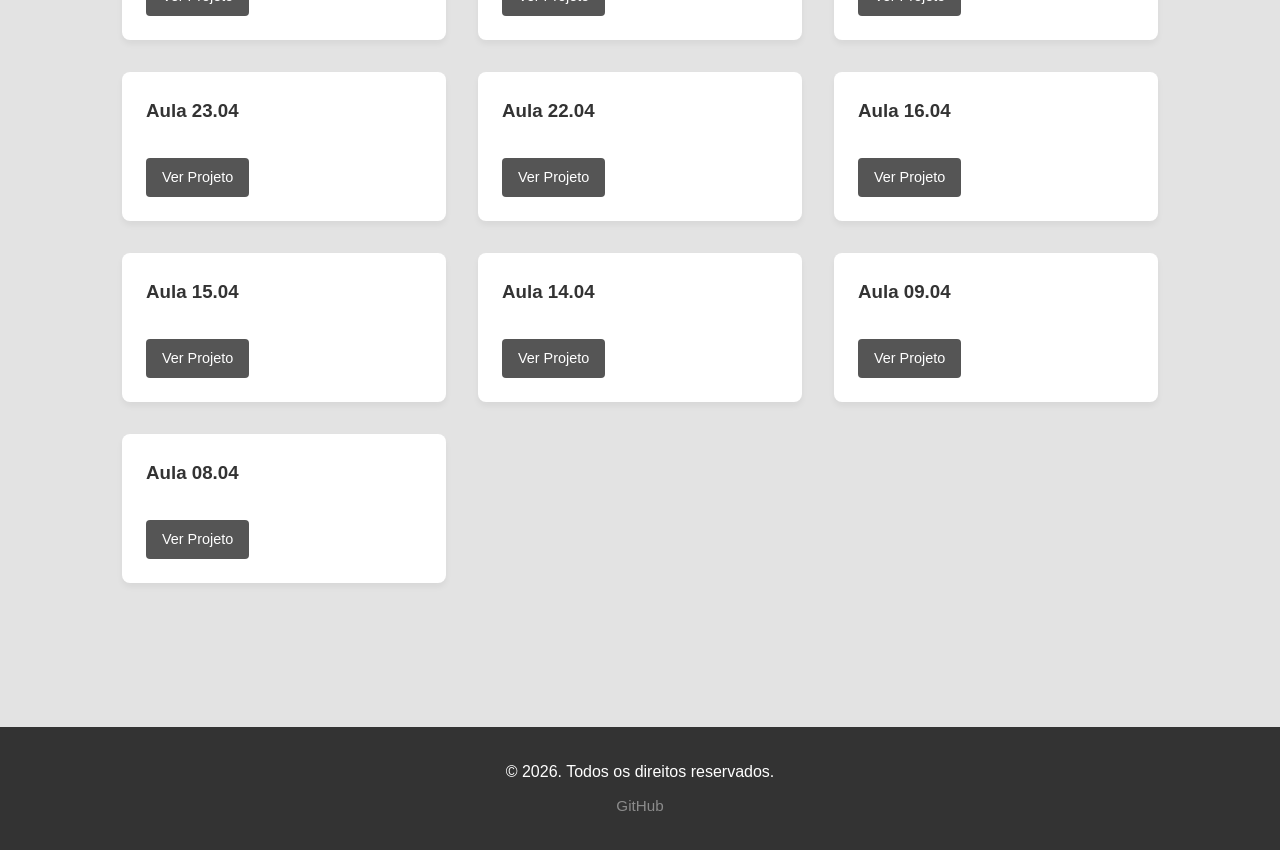
==== commit 38676ef0: "commit" ====
--- a/index.html
+++ b/index.html
@@ -61,6 +61,19 @@
                 </div>
                 <div class="project-card">
                     <div class="project-info">
+                        <img src="aespaL.jpg">
+                        <h3>AIO-SYNC</h3>
+                        <p>Projeto no Figma</p>
+                        <div class="project-links">
+                            <a href="https://www.figma.com/site/9uE2VQiRtKxAFSLXaitCkN/BERNARDO-%7C-AIO-SYNC?node-id=0-1&t=adbEkBGz6MSN9ng6-1"
+                                target="_blank" class="btn">Ver
+                                Projeto</a>
+
+                        </div>
+                    </div>
+                </div>
+                <div class="project-card">
+                    <div class="project-info">
                         <img src="5newjeans5.jpg">
                         <h3>Evento Escolar 2026</h3>
                         <p></p>
